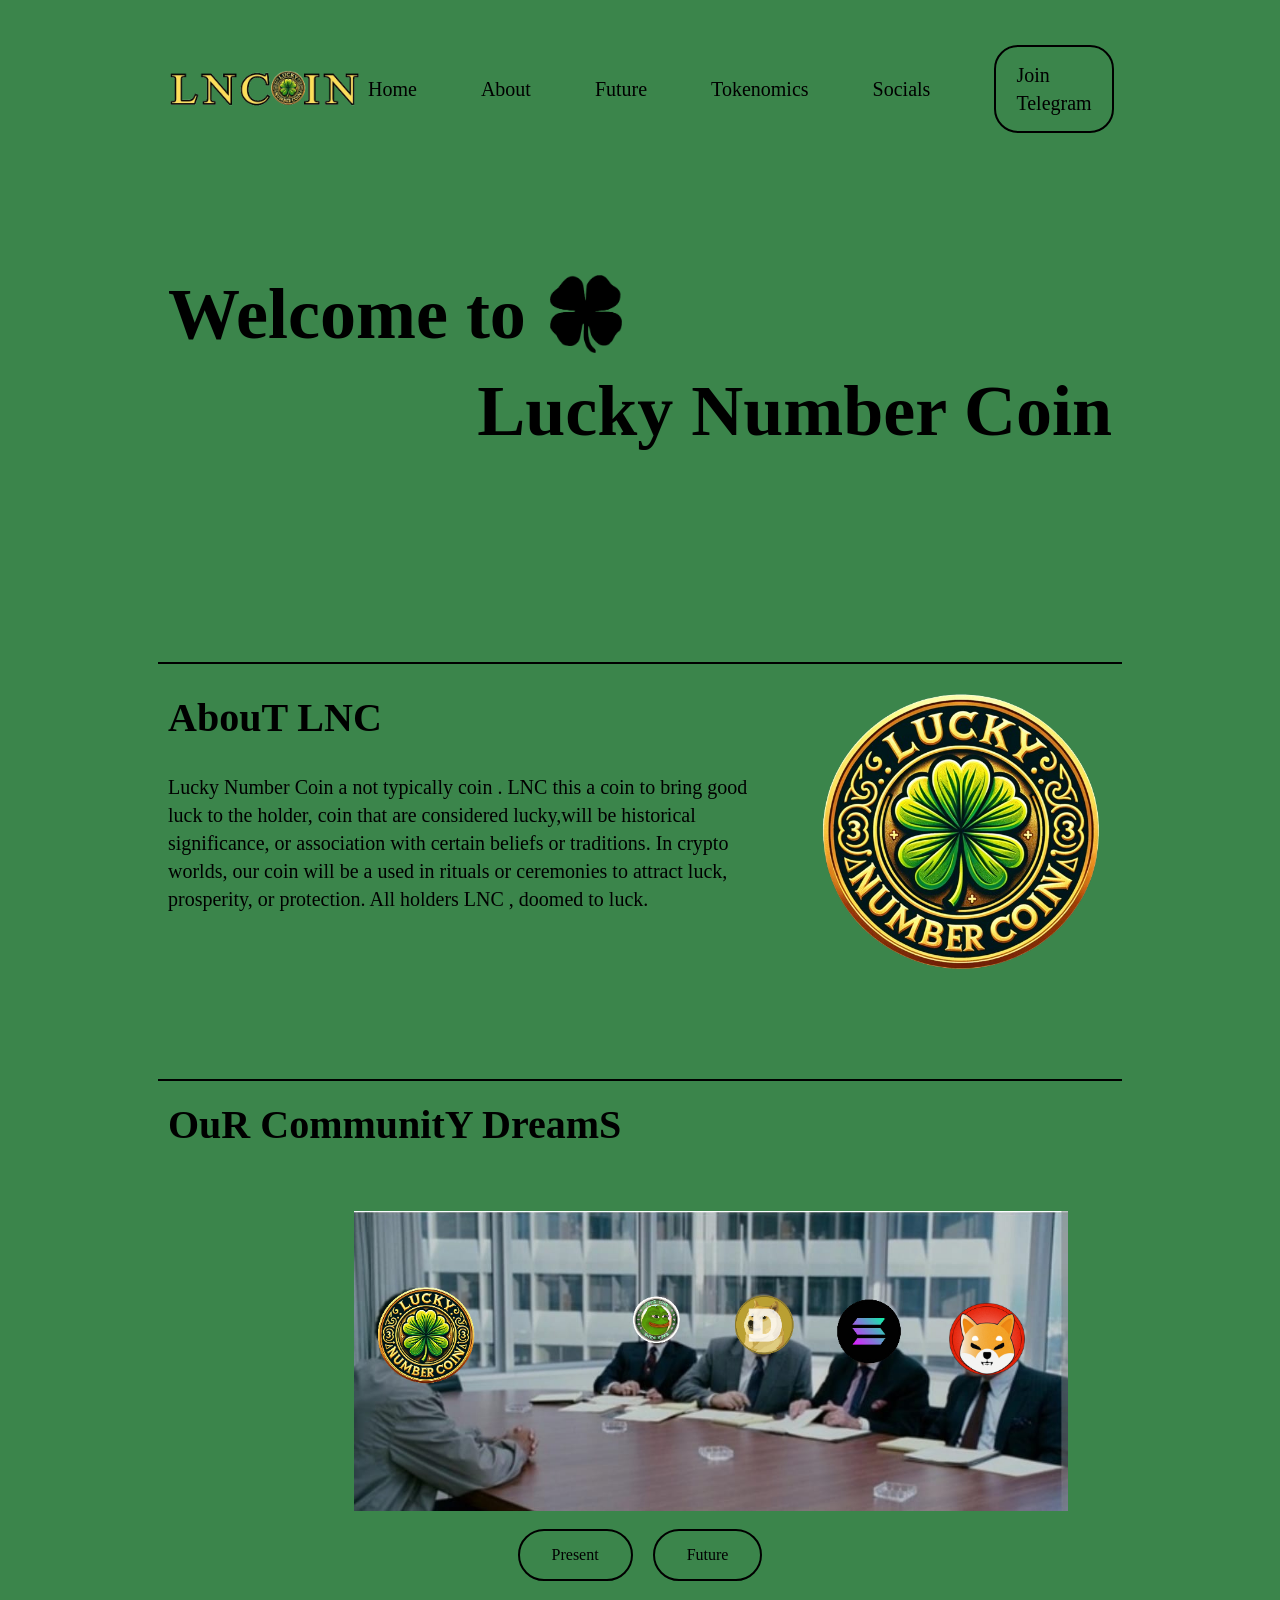
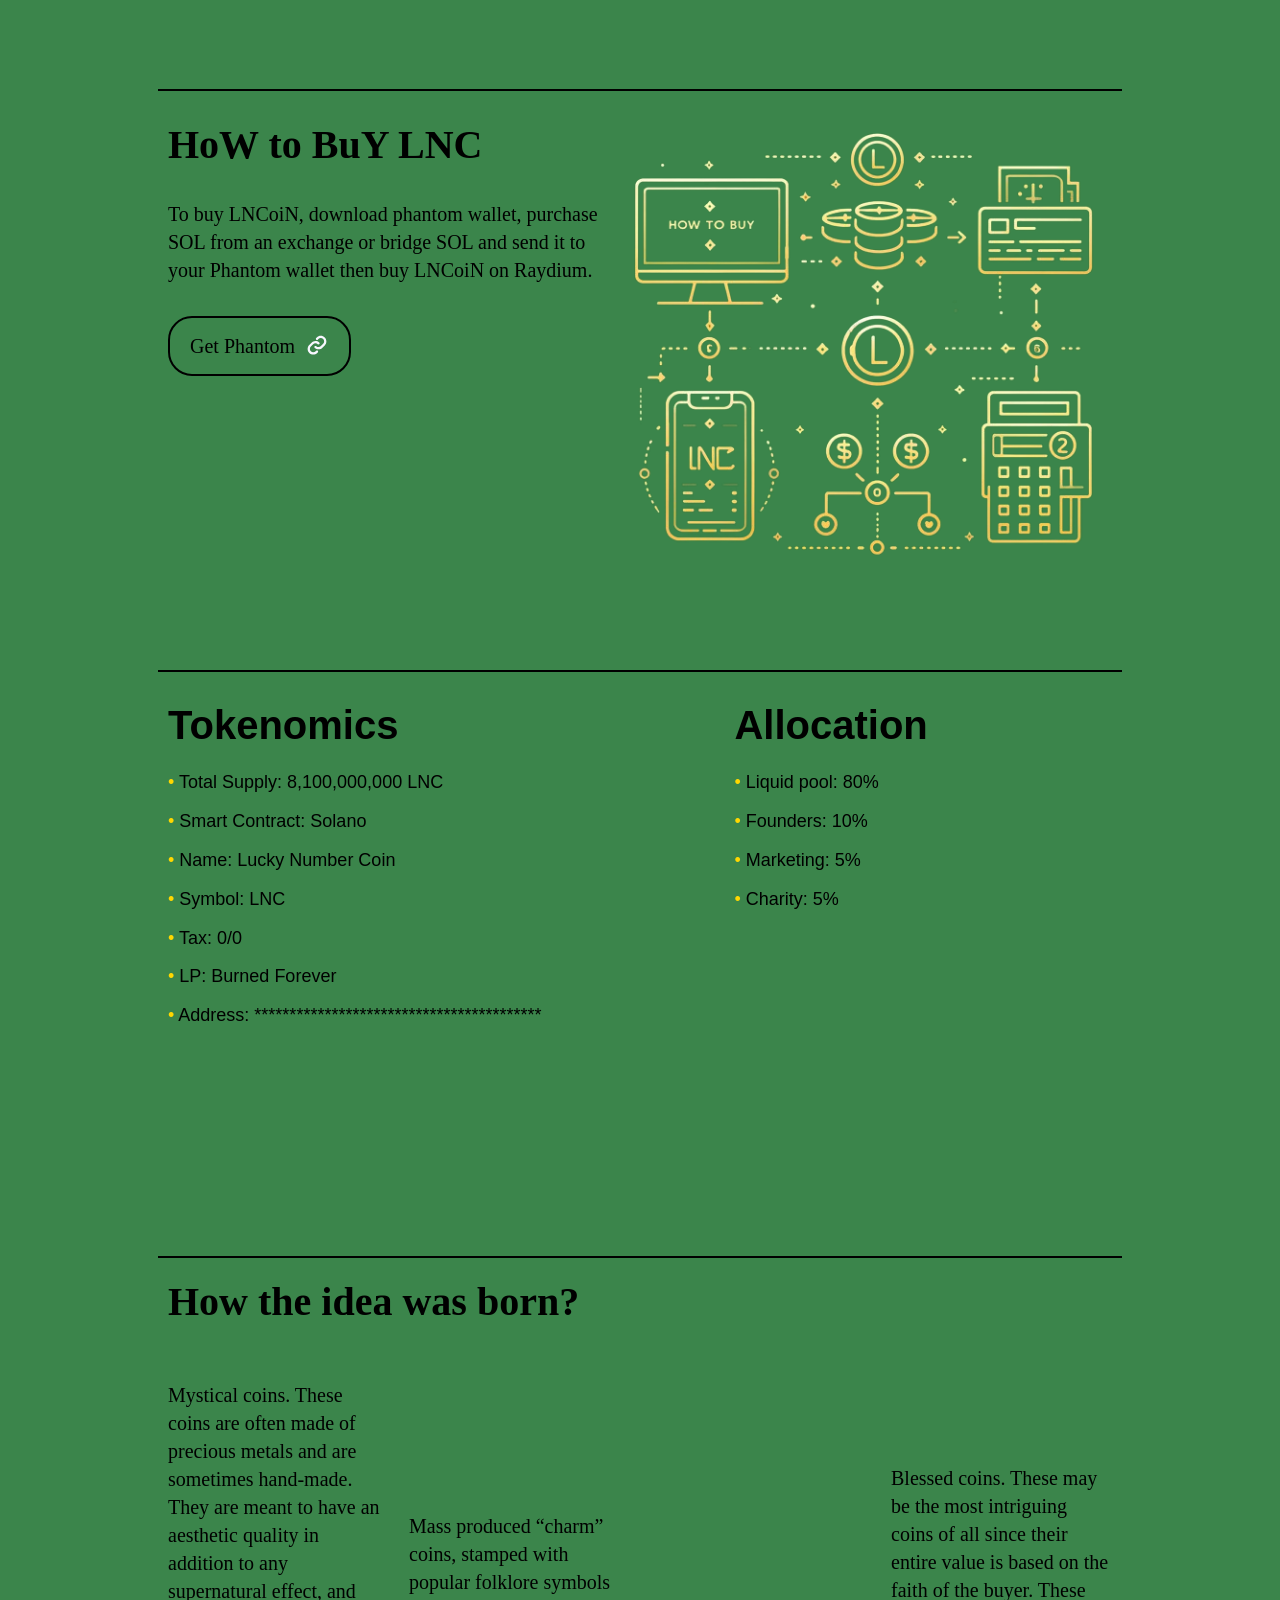
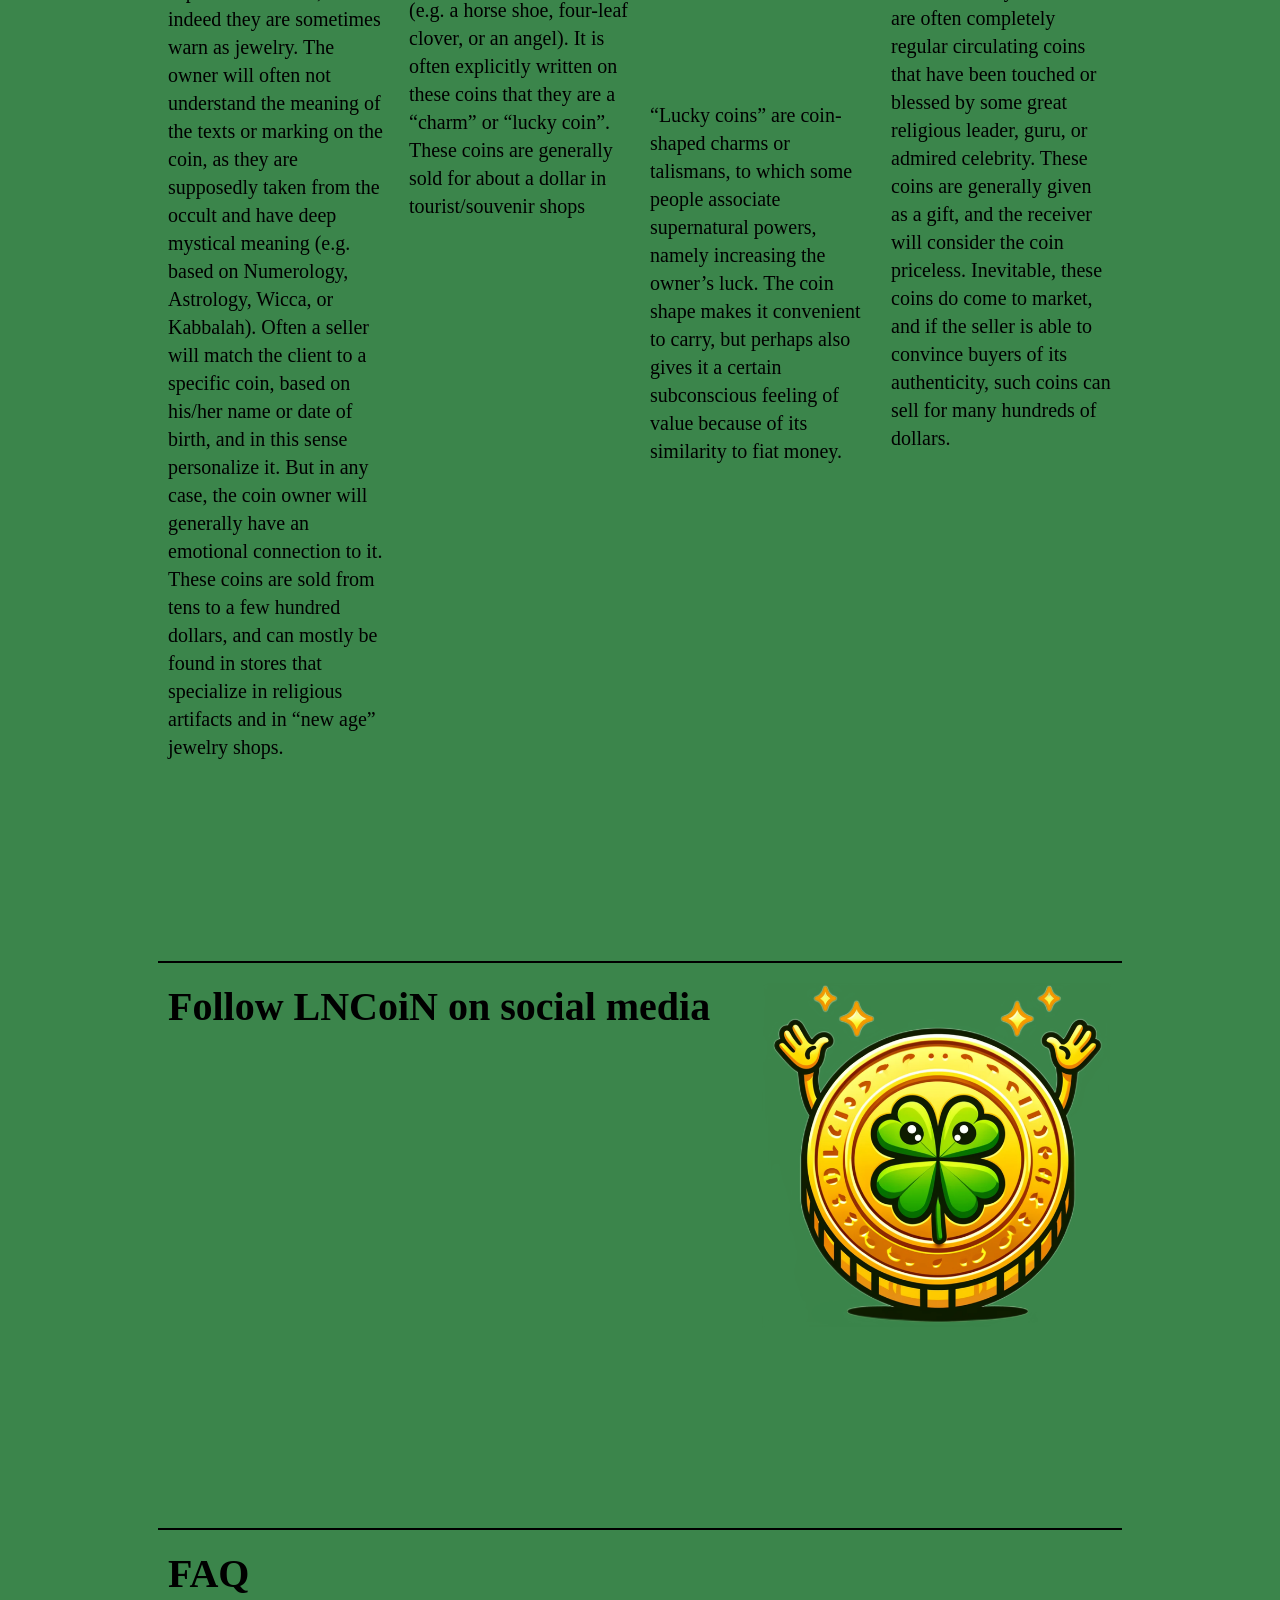
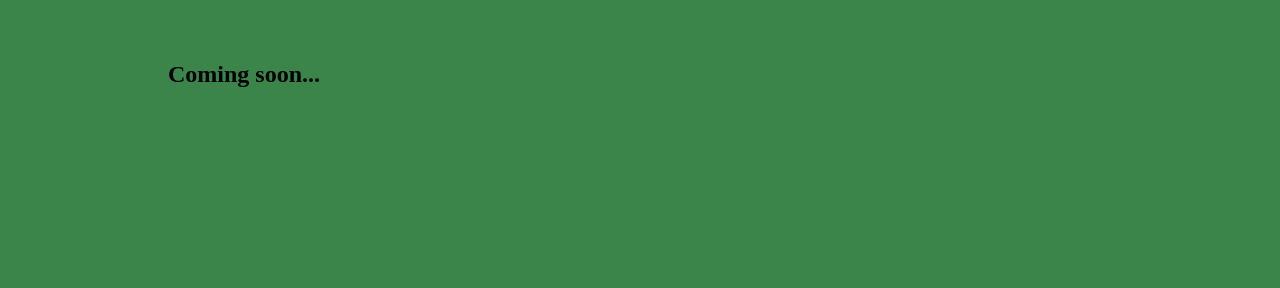
==== index.html @ 333beca8 "add all files for site LNC" ====
<!DOCTYPE html>
<html lang="en">
<head>
    <meta charset="UTF-8">
    <meta name="viewport" content="width=device-width, initial-scale=1.0">
    <title>Lucky Number Coin</title>
    <link rel="stylesheet" href="main.css">
    <link rel="stylesheet" href="https://cdn.jsdelivr.net/npm/aos@2.3.4/dist/aos.css" />
</head>
<body data-aos-easing="ease" data-aos-duration="400" >

    <header>
        <div class="container">
          <a href="/main.html" class="header__logo">
            <img src="/img/LNCoin__1_-removebg-preview_txt.png" alt="">
          </a>
          <div class="header__links">
            <a href="/main.html" class="links__link">Home</a>
            <a href="#about" class="links__link">About</a>
            <a href="#features" class="links__link">Future</a>
            <a href="#tokenomics" class="links__link">Tokenomics</a>
            <a href="#social" class="links__link">Socials</a>
  
            <a href="#" target="_blank" class="links__btn">Join Telegram</a>
          </div>
        </div>
    </header>

    <section class="intro"  data-aos="fade-up">
        <div class="container">
          <h2 class="wow animate__bounceIn" style="visibility: visible; animation-name: bounceIn;">
            Welcome to
            <img src="/img/clever-logo-removebg-preview.png" alt="" width="120px">
          </h2>
          <h1 class="wow animate__bounceIn" style="visibility: visible; animation-name: bounceIn;">
              Lucky Number Coin
          </h1>
        </div>
    </section>

    <section class="about" id="about" data-aos="fade-up">
      <hr class="title-separator">
      <div class="container">
        <div class="about__content">
          
          <div class="content__title wow animate__bounceIn" style="visibility: visible; animation-name: bounceIn;">AbouT LNC</div>
          
          

          <div class="content__text wow animate__bounceIn" style="visibility: visible; animation-name: bounceIn;">
            Lucky Number Coin a not typically coin . LNC this a coin to bring good luck to the holder, 
            coin that are considered lucky,will be historical significance, or association with certain 
            beliefs or traditions. In crypto worlds, our coin will be a used in rituals or ceremonies to 
            attract luck, prosperity, or protection. All holders LNC , doomed to luck.
          </div>
        </div>
        <img src="/img/image-removebg-preview.png" alt="" class="picture" >
      </div>
    </section>


    <section class="features" id="features" data-aos="fade-up">
      <hr class="title-separator">
      <div class="container">
        <div class="features__title wow animate__bounceIn" style="visibility: visible; animation-name: bounceIn;">
            OuR CommunitY DreamS
        </div>
        <div class="image-container" >
            <img id="image1" src="img/Now.jpg" class="show"> <!-- Added class "show" to image1 -->
            <img id="image2" src="img/Future.jpg" class="hidden"> <!-- Ensure class "hidden" is set to image2 -->
        </div>
        <div class="buttons_image">
            <button class="slide" id="nowButton">Present</button>
            <button class="slide" id="futureButton">Future</button>
        </div>
      </div>
    </section>

    <!-- <section class="comment">
      <div class="container">
        <div class="comment__content">
          <svg xmlns="http://www.w3.org/2000/svg" viewBox="0 0 64 65" fill="none">
            <path d="M20.0001 16.7295C21.6927 16.7292 23.322 17.3728 24.5575 18.5296C25.7931 19.6864 26.5424 21.2699 26.6534 22.9588L26.6667 23.5082C26.6401 32.9882 23.3601 41.1455 16.7867 48.1028C16.608 48.3001 16.3917 48.4597 16.1505 48.5724C15.9093 48.685 15.6481 48.7483 15.3821 48.7586C15.1161 48.769 14.8507 48.7261 14.6015 48.6325C14.3523 48.539 14.1243 48.3966 13.9308 48.2138C13.7373 48.031 13.5823 47.8114 13.4748 47.5678C13.3673 47.3243 13.3095 47.0618 13.3048 46.7956C13.3 46.5295 13.3485 46.2651 13.4473 46.0179C13.5461 45.7707 13.6932 45.5457 13.8801 45.3562C18.2534 40.7242 20.9734 35.5588 22.0854 29.7322C21.1694 30.0319 20.1994 30.1295 19.242 30.0182C18.2847 29.9069 17.3629 29.5894 16.5401 29.0875C15.7173 28.5856 15.0132 27.9112 14.4761 27.1109C13.9391 26.3107 13.582 25.4035 13.4293 24.4518C13.2767 23.5002 13.3323 22.5268 13.5921 21.5987C13.8519 20.6707 14.3099 19.8099 14.9345 19.0759C15.559 18.3419 16.3353 17.752 17.2098 17.3469C18.0844 16.9419 19.0363 16.7312 20.0001 16.7295ZM44.0001 16.7295C45.6926 16.7292 47.322 17.3728 48.5575 18.5296C49.7931 19.6864 50.5424 21.2699 50.6534 22.9588L50.6667 23.5082C50.6401 33.0015 47.3654 41.1455 40.7867 48.1028C40.608 48.3001 40.3917 48.4597 40.1505 48.5724C39.9093 48.685 39.6481 48.7483 39.3821 48.7586C39.1161 48.769 38.8507 48.7261 38.6015 48.6325C38.3523 48.539 38.1243 48.3966 37.9308 48.2138C37.7373 48.031 37.5823 47.8114 37.4748 47.5678C37.3673 47.3243 37.3095 47.0618 37.3048 46.7956C37.3 46.5295 37.3485 46.2651 37.4473 46.0179C37.5461 45.7707 37.6932 45.5457 37.8801 45.3562C42.2614 40.7215 44.9787 35.5642 46.0881 29.7322C45.1722 30.0319 44.2022 30.1295 43.245 30.0182C42.2878 29.907 41.3661 29.5896 40.5434 29.0878C39.7206 28.586 39.0165 27.9119 38.4794 27.1118C37.9423 26.3117 37.585 25.4046 37.4322 24.4532C37.2795 23.5017 37.3348 22.5284 37.5943 21.6004C37.8539 20.6723 38.3116 19.8116 38.9359 19.0775C39.5601 18.3433 40.3361 17.7533 41.2104 17.3479C42.0847 16.9426 43.0364 16.7316 44.0001 16.7295ZM20.0001 20.7295C19.4859 20.7294 18.9828 20.878 18.5511 21.1573C18.1195 21.4365 17.7777 21.8347 17.5671 22.3036C17.3565 22.7726 17.2859 23.2925 17.3639 23.8007C17.4419 24.3089 17.6651 24.7837 18.0067 25.1679C18.3483 25.5521 18.7937 25.8295 19.2892 25.9664C19.7848 26.1034 20.3093 26.0942 20.7998 25.94C21.2902 25.7857 21.7256 25.493 22.0535 25.097C22.3814 24.7011 22.5879 24.2187 22.6481 23.7082L22.6667 23.3775C22.6618 22.6735 22.3787 22 21.8791 21.5039C21.3796 21.0079 20.7041 20.7295 20.0001 20.7295ZM44.0001 20.7295C43.4859 20.7294 42.9828 20.878 42.5511 21.1573C42.1195 21.4365 41.7778 21.8347 41.5671 22.3036C41.3565 22.7726 41.2859 23.2925 41.3639 23.8007C41.4419 24.3089 41.6651 24.7837 42.0067 25.1679C42.3483 25.5521 42.7937 25.8295 43.2892 25.9664C43.7848 26.1034 44.3093 26.0942 44.7998 25.94C45.2902 25.7857 45.7256 25.493 46.0535 25.097C46.3814 24.7011 46.5879 24.2187 46.6481 23.7082L46.6667 23.3775C46.6618 22.6735 46.3787 22 45.8791 21.5039C45.3796 21.0079 44.7041 20.7295 44.0001 20.7295Z" fill="#F8F7FF"></path>
          </svg>
          <div class="content__text">
            With Myro, we have created a revolutionary digital currency that is
            designed for simplicity, security, and accessibility.
            <br><br><br>
            Our goal is to provide a seamless crypto experience for everyone.
            Whether you are an experienced trader or a curious beginner, Myro is
            here to meet your needs and assist you in exploring the world of
            digital currencies.
          </div>
          <img src="img/clever-logo-removebg-preview.png" alt="" class="picture wow animate__bounceIn" style="visibility: visible; animation-name: bounceIn;">
        </div>
      </div>
    </section> -->

    <section class="base" data-aos="fade-up">
      <hr class="title-separator">
      <div class="container">
        
        <div class="base__content wow animate__bounceIn" data-aos-delay="3000" style="visibility: visible; animation-name: bounceIn;">
          <div class="content__title">HoW to BuY LNC</div>
          <div class="content__text">
            To buy LNCoiN, download phantom wallet, purchase SOL from an exchange or bridge SOL and send it to your
            Phantom wallet then buy LNCoiN on Raydium. 
          </div>
          <div class="content__links">
            <a href="https://phantom.app/" class="links__link border">
              Get Phantom
              <svg xmlns="http://www.w3.org/2000/svg" width="24" height="25" viewBox="0 0 24 25" fill="none">
                <path d="M12.7847 17.7947C12.8896 17.8992 12.9728 18.0234 13.0296 18.1602C13.0864 18.2969 13.1156 18.4435 13.1156 18.5916C13.1156 18.7397 13.0864 18.8863 13.0296 19.023C12.9728 19.1598 12.8896 19.284 12.7847 19.3885L12.2279 19.9453C11.1726 21.0006 9.74144 21.5934 8.24912 21.5934C6.7568 21.5934 5.3256 21.0006 4.27037 19.9453C3.21514 18.8901 2.62231 17.4589 2.62231 15.9666C2.62231 14.4743 3.21514 13.0431 4.27037 11.9878L6.53162 9.72754C7.54551 8.71114 8.90966 8.12087 10.3446 8.07765C11.7796 8.03442 13.1768 8.54151 14.2501 9.49504C14.3609 9.59353 14.4512 9.71288 14.5159 9.84627C14.5805 9.97967 14.6183 10.1245 14.627 10.2725C14.6357 10.4205 14.6152 10.5687 14.5666 10.7088C14.518 10.8489 14.4423 10.978 14.3438 11.0888C14.2453 11.1996 14.126 11.2899 13.9926 11.3546C13.8592 11.4193 13.7143 11.457 13.5663 11.4657C13.4184 11.4744 13.2701 11.4539 13.13 11.4053C12.99 11.3567 12.8609 11.281 12.7501 11.1825C12.1065 10.611 11.2688 10.3069 10.4085 10.3325C9.54811 10.3581 8.73005 10.7115 8.12162 11.3203L5.86224 13.5778C5.2292 14.2109 4.87357 15.0695 4.87357 15.9647C4.87357 16.86 5.2292 17.7186 5.86224 18.3516C6.49528 18.9846 7.35386 19.3403 8.24912 19.3403C9.14437 19.3403 10.003 18.9846 10.636 18.3516L11.1929 17.7947C11.2973 17.6901 11.4214 17.6071 11.558 17.5505C11.6946 17.4939 11.841 17.4648 11.9888 17.4648C12.1366 17.4648 12.283 17.4939 12.4196 17.5505C12.5562 17.6071 12.6803 17.6901 12.7847 17.7947ZM19.7297 4.48222C18.6737 3.42862 17.2428 2.83691 15.751 2.83691C14.2592 2.83691 12.8283 3.42862 11.7722 4.48222L11.2154 5.0391C11.004 5.25044 10.8853 5.53709 10.8853 5.83597C10.8853 6.13486 11.004 6.4215 11.2154 6.63285C11.4267 6.84419 11.7134 6.96292 12.0122 6.96292C12.3111 6.96292 12.5978 6.84419 12.8091 6.63285L13.366 6.07597C13.999 5.44293 14.8576 5.0873 15.7529 5.0873C16.6481 5.0873 17.5067 5.44293 18.1397 6.07597C18.7728 6.70901 19.1284 7.5676 19.1284 8.46285C19.1284 9.3581 18.7728 10.2167 18.1397 10.8497L15.8794 13.111C15.2705 13.7196 14.4519 14.0724 13.5914 14.0973C12.7308 14.1223 11.8932 13.8174 11.2501 13.245C11.1393 13.1465 11.0101 13.0708 10.8701 13.0222C10.73 12.9737 10.5818 12.9531 10.4338 12.9618C10.2858 12.9705 10.1409 13.0083 10.0075 13.073C9.87415 13.1377 9.7548 13.228 9.6563 13.3388C9.55781 13.4496 9.48211 13.5787 9.43352 13.7188C9.38493 13.8588 9.3644 14.0071 9.3731 14.1551C9.38181 14.3031 9.41958 14.4479 9.48425 14.5813C9.54893 14.7147 9.63925 14.834 9.75005 14.9325C10.8225 15.8858 12.2188 16.3933 13.6531 16.3509C15.0874 16.3086 16.4513 15.7197 17.4657 14.7047L19.7269 12.4444C20.7818 11.3886 21.3745 9.95731 21.375 8.46484C21.3756 6.97236 20.7838 5.54068 19.7297 4.4841V4.48222Z" fill="#F8F7FF"></path>
              </svg>
            </a>
          </div>
        </div>

        <img src="/img/How.png" alt="" class="picture wow animate__bounceIn" style="visibility: visible; animation-name: bounceIn;" width="">
      </div>
    </section>

    

    <section class="calc" id="tokenomics" data-aos="fade-up">
      <hr class="title-separator">
      <div class="tokenomics-container">
        <div class="blockchain">
            <h2>Tokenomics</h2>
            <ul>
                <li>Total Supply: 8,100,000,000 LNC</li>
                <li>Smart Contract: Solano</li>
                <li>Name: Lucky Number Coin</li>
                <li>Symbol: LNC</li>
                <li>Tax: 0/0</li>
                <li>LP: Burned Forever</li>
                <li>Address: *****************************************</li>
            </ul>
        </div>
        <div class="token-allocation">
            <h2>Allocation</h2>
            <ul>
                <li>Liquid pool: 80%</li>
                <li>Founders: 10%</li>
                <li>Marketing: 5%</li>
                <li>Charity: 5%</li>
            </ul>
        </div>
    </div>
    
    </section>


    

    <section class="why-choose" data-aos="fade-up">
      <hr class="title-separator">
      <div class="container">
        <div class="why-choose__title wow animate__bounceIn" style="visibility: visible; animation-name: bounceIn;">
          How the idea was born?
        </div>
        <div class="why-choose__grid">
          <div class="grid__block wow animate__bounceIn" style="visibility: visible; animation-name: bounceIn;">
            Mystical coins. These coins are often made of precious metals and are sometimes hand-made. They are meant to have 
            an aesthetic quality in addition to any supernatural effect, and indeed they are sometimes warn as jewelry. 
            The owner will often not understand the meaning of the texts or marking on the coin, as they are supposedly taken 
            from the occult and have deep mystical meaning (e.g. based on Numerology, Astrology, Wicca, or Kabbalah). 
            Often a seller will match the client to a specific coin, based on his/her name or date of birth, and in this 
            sense personalize it. But in any case, the coin owner will generally have an emotional connection to it. 
            These coins are sold from tens to a few hundred dollars, and can mostly be found in stores that specialize in 
            religious artifacts and in “new age” jewelry shops.
          </div>
          <div class="grid__block wow animate__bounceIn" style="visibility: visible; animation-name: bounceIn;">
            Mass produced “charm” coins, stamped with popular folklore symbols (e.g. a horse shoe, four-leaf clover, or an angel).
             It is often explicitly written on these coins that they are a “charm” or “lucky coin”. These coins are generally sold 
             for about a dollar in tourist/souvenir shops
          </div>
          <div class="grid__block wow animate__bounceIn" style="visibility: visible; animation-name: bounceIn;">
            “Lucky coins” are coin-shaped charms or talismans, to which some people associate supernatural powers, 
            namely increasing the owner’s luck. The coin shape makes it convenient to carry, but perhaps also gives 
            it a certain subconscious feeling of value because of its similarity to fiat money.
          </div>
          <div class="grid__block wow animate__bounceIn" style="visibility: visible; animation-name: bounceIn;">
            Blessed coins. These may be the most intriguing coins of all since their entire value is based on the faith of the 
            buyer. These are often completely regular circulating coins that have been touched or blessed by some great 
            religious leader, guru, or admired celebrity. These coins are generally given as a gift, and the receiver will 
            consider the coin priceless. Inevitable, these coins do come to market, and if the seller is able to convince 
            buyers of its authenticity, such coins can sell for many hundreds of dollars.
          </div>
        </div>
      </div>
    </section>

    <section class="social" id="social" data-aos="fade-up">
      <hr class="title-separator">
      <div class="container">
        
        <div class="social__content wow animate__bounceIn" style="visibility: visible; animation-name: bounceIn;">
          <div class="content__title">Follow LNCoiN on social media</div>
          <div class="content__list">
            <a href="https://twitter.com/MyroSOL" class="list__link" target="_blank">
              <img src="https://myrothedog.com/assets/img/social_x.png" alt="">
            </a>
            <a href="https://t.me/myroSOL" class="list__link" target="_blank">
              <img src="https://myrothedog.com/assets/img/social_tg.png" alt="">
            </a>
          </div>
        </div>

        <img src="img/Follow_LNC.png" alt="" class="picture wow animate__bounceIn" style="visibility: visible; animation-name: bounceIn;">
      </div>
    </section>

    <section class="faq" data-aos="fade-up">
      <hr class="title-separator">
      <div class="container">
        <div class="faq__title wow animate__bounceIn" style="visibility: visible; animation-name: bounceIn;">
          FAQ
        </div>
        <h1> Coming soon...</h1>
        <!-- <div class="faq__list">
          <div class="list__block" data-id="1">
            <div class="block__header">
              How do I Buy and Sell $MYRO?
              <svg xmlns="http://www.w3.org/2000/svg" width="32" height="33" viewBox="0 0 32 33" fill="none">
                <path d="M10.6669 22.5773L10.6669 11.3506C10.6663 10.9074 10.7911 10.4731 11.0271 10.0979C11.2631 9.7227 11.6005 9.42201 12.0002 9.23063C12.4746 9.00658 13.0023 8.92029 13.5233 8.98158C14.0442 9.04287 14.5375 9.24928 14.9469 9.57729L21.7469 15.1906C22.0011 15.4109 22.2049 15.6833 22.3446 15.9892C22.4843 16.2952 22.5566 16.6276 22.5566 16.964C22.5566 17.3003 22.4843 17.6327 22.3446 17.9387C22.2049 18.2447 22.0011 18.517 21.7469 18.7373L14.9469 24.3506C14.5375 24.6786 14.0442 24.885 13.5233 24.9463C13.0023 25.0076 12.4746 24.9213 12.0002 24.6973C11.6005 24.5059 11.2631 24.2052 11.0271 23.83C10.7911 23.4548 10.6663 23.0205 10.6669 22.5773Z" fill="#F8F7FF"></path>
              </svg>
            </div>
            <div class="block__content" style="display: none;">
              You can trade $MYRO on any of our listed Centralised Exchanges, or
              on Decentralised Exchanges like Raydium and Jupiter.
            </div>
          </div>
          <div class="list__block" data-id="2">
            <div class="block__header">
              Will $MYRO list on more CEX's?
              <svg xmlns="http://www.w3.org/2000/svg" width="32" height="33" viewBox="0 0 32 33" fill="none">
                <path d="M10.6669 22.5773L10.6669 11.3506C10.6663 10.9074 10.7911 10.4731 11.0271 10.0979C11.2631 9.7227 11.6005 9.42201 12.0002 9.23063C12.4746 9.00658 13.0023 8.92029 13.5233 8.98158C14.0442 9.04287 14.5375 9.24928 14.9469 9.57729L21.7469 15.1906C22.0011 15.4109 22.2049 15.6833 22.3446 15.9892C22.4843 16.2952 22.5566 16.6276 22.5566 16.964C22.5566 17.3003 22.4843 17.6327 22.3446 17.9387C22.2049 18.2447 22.0011 18.517 21.7469 18.7373L14.9469 24.3506C14.5375 24.6786 14.0442 24.885 13.5233 24.9463C13.0023 25.0076 12.4746 24.9213 12.0002 24.6973C11.6005 24.5059 11.2631 24.2052 11.0271 23.83C10.7911 23.4548 10.6663 23.0205 10.6669 22.5773Z" fill="#F8F7FF"></path>
              </svg>
            </div>
            <div class="block__content" style="display: none;">
              Yes. $MYRO will be listed on most major worldwide exchanges.
            </div>
          </div>
          <div class="list__block" data-id="3">
            <div class="block__header">
              Is there a $MYRO whitepaper / roadmap?
              <svg xmlns="http://www.w3.org/2000/svg" width="32" height="33" viewBox="0 0 32 33" fill="none">
                <path d="M10.6669 22.5773L10.6669 11.3506C10.6663 10.9074 10.7911 10.4731 11.0271 10.0979C11.2631 9.7227 11.6005 9.42201 12.0002 9.23063C12.4746 9.00658 13.0023 8.92029 13.5233 8.98158C14.0442 9.04287 14.5375 9.24928 14.9469 9.57729L21.7469 15.1906C22.0011 15.4109 22.2049 15.6833 22.3446 15.9892C22.4843 16.2952 22.5566 16.6276 22.5566 16.964C22.5566 17.3003 22.4843 17.6327 22.3446 17.9387C22.2049 18.2447 22.0011 18.517 21.7469 18.7373L14.9469 24.3506C14.5375 24.6786 14.0442 24.885 13.5233 24.9463C13.0023 25.0076 12.4746 24.9213 12.0002 24.6973C11.6005 24.5059 11.2631 24.2052 11.0271 23.83C10.7911 23.4548 10.6663 23.0205 10.6669 22.5773Z" fill="#F8F7FF"></path>
              </svg>
            </div>
            <div class="block__content" style="display: none;">
              Yes, you can view our whitepaper
              <a href="https://myrothedog.com/MyroWP.pdf" class="links__link">here</a>
            </div>
          </div>
        </div> -->
      </div>
    </section>
    <script src="main.js"></script>
    <script src="https://cdn.jsdelivr.net/npm/aos@2.3.4/dist/aos.js"></script>
    <script>
        AOS.init();
    </script>
</body>
</html>
---- main.css ----
body{
    overflow-x: hidden;
    background-color: rgb(59, 133, 75);
    padding-left: 150px;
    padding-right: 150px;
}

* {
    box-sizing: border-box;
}

header{
    margin-top: 45px;
}

header .container{
    display: flex;
    align-items: center;
    justify-content: space-between;
    grid-row: 20px;
}

header .header__logo{
    margin-top: 10px;
    position: relative;
    z-index: 10;
    display: flex;
    align-items: center;
    justify-content: flex-start;
    transition: 0.3s all;
}

header .header__logo:hover{
    opacity: 0.7;
    transition: 0.3s all;
}

a{
    text-decoration: none;
}

header .header__logo img{
    width: 200px;
    margin-bottom: 10px;
}

header .header__links{
    display: flex;
    align-items: center;
    justify-content: flex-end;
    grid-gap: 64px;
}

header .header__links .links__link{
    color: rgb(0, 0, 0);
    font-size: 20px;
    font-style: normal;
    font-weight: 400;
    line-height: 140%;
    transition: 0.3s all;
}

header .header__links .links__link:hover{
    opacity: 0.7;
    transition: 0.3s all;
    color: gold;
}

header .header__links .links__btn{
    padding: 14px 20px;
    color: var(--f-8-f-7-ff,black);
    font-size: 20px;
    font-style: normal;
    font-weight: 400;
    line-height: 140%;
    border-radius: 24px;
    border: 2px solid var(--f-8-f-7-ff,black)
}

header .header__links .links__btn:hover{
    background: black;
    color: gold;
}

section.intro{
    margin-top: 80px;
    margin-bottom: 200px;
}

section.intro .container{
    position: relative;
    display: flex;
    flex-direction: column;
    align-items: flex-start;
}

section.intro img.picture{
    max-width: 400px;
    width: 100%;
    position: absolute;
    right: 50px;
    pointer-events: none;
    top: 60px;
    z-index: -1;
}

section.intro h2{
    color: black;
    display: flex;
    align-items: center;
    justify-content: center;
    font-size: 72px;
    font-style: normal;
    font-weight: 700;
    line-height: normal;
    margin-bottom: 9px;
}

section.intro h1 {
    align-self: flex-end; /* Aligns this item to the right */
    margin-top: 5px;
    color: black;
    display: flex;
    align-items: center;
    justify-content: center;
    font-size: 72px;
    font-style: normal;
    font-weight: 700;
    line-height: normal;
    margin-bottom: 9px;
}


section.intro h3{
    display: flex;
    align-items: center;
    justify-content: flex-start;
    grid-gap: 16px;
}

section.intro .intro__links{
    display: flex;
    align-items: center;
    justify-content: flex-start;
    grid-gap: 16px; 
}



section.intro .intro__links .links__link.white, section.link_swip .links__link.white{
    color: var(--292933,black);
    border-radius: 24px;
    background: var(--f-8-f-7-ff,#ffffff);
    transition: 0.3s all;
}


section.intro .intro__links .links__link, section.link_swip .links__link.white, section.link_swip .links__link.border{
    padding: 14px 20px;
    display: flex;
    align-items: center;
    justify-content: center;
    grid-gap: 10px;
    font-size: 20px;
    font-style: normal;
    font-weight: 500;
    line-height: 140%;
}

section.intro .intro__links .links__link.border, section.link_swip .links__link.border{
    padding: 14px 20px;
    color: var(--f-8-f-7-ff, black);
    font-size: 20px;
    font-style: normal;
    font-weight: 400;
    line-height: 140%;
    border-radius: 24px;
    border: 2px solid var(--f-8-f-7-ff, black);
}

section.intro .intro__links .links__link.white:hover, section.link_swip .links__link.white:hover{
    opacity: 0.5;
    transition: 0.3s all;
}

section.intro .intro__links .links__link.border:hover, section.link_swip .links__link.border:hover{
    color: gold;
    background: black;
}

section.link_swip{
    margin: 100px 0 100px;
}

.container {
    margin: 0 auto;
    max-width: 1540px;
    padding-left: 10px;
    padding-right: 10px;
}


.partners, .partners__list{
    position: relative;
    z-index: 3;
}

.partners>h2 {
    text-align: center;
    color: black;
    font-size: 72px;
    font-style: normal;
    font-weight: 700
}

.partners__list{
    display: -webkit-box;
    display: -ms-flexbox;
    display: flex;
    width: 100%;
    margin-top: 40px;
    -ms-flex-wrap: wrap;
    flex-wrap: wrap;
    -webkit-box-pack: justify;
    -ms-flex-pack: justify;
    justify-content: space-between;
    -webkit-box-align: center;
    -ms-flex-align: center;
    align-items: center;
    -webkit-box-pack: center;
    -ms-flex-pack: center;
    justify-content: center;
    list-style: none;
    gap: clamp(20px, -35vw, 72px);
}

.partners__list a {
    display: block;
    text-decoration: none;
    cursor: pointer;
}

li {
    display: list-item;
    text-align: -webkit-match-parent;
    unicode-bidi: isolate;
}


section.about{
    margin-top: 100px;
    margin-bottom: 100px;
}

section.about .container{
    display: flex;
    align-items: flex-start;
    justify-content: space-between;
    grid-gap: 20px;
}

section.about .picture{
    margin-top: 5px;
    width: 300px;
}

section.about .about__content{
    margin-top: 10px;
    max-width: 613px;
    display: flex;
    flex-direction: column;
    align-items: flex-start;
    grid-gap: 32px;
}

section.about .about__content .content__title{
    color: var(--f-8-f-7-ff, black);
    font-size: 40px;
    font-style: normal;
    font-weight: 700;
    line-height: normal;
}

section.about .about__content .content__text{
    color: var(--f-8-f-7-ff, black);
    font-size: 20px;
    font-style: normal;
    font-weight: 400;
    line-height: 140%;
}

.title-separator {
    border: none;
    border-top: 2px solid black; /* Solid black line */
    margin-bottom: 20px; /* Spacing below the line */
    width: 100%; /* Full container width */
}

section.comment{
    margin-bottom: 368px;
}

section.comment .container{
    display: flex;
    align-items: center;
    justify-content: center;
}

section.comment .container .comment__content{
    padding: 32px;
    max-width: 780px;
    display: flex;
    align-items: flex-start;
    justify-content: space-between;
    grid-gap: 24px;
    position: relative;
    border-radius: 24px;
    border: 4px solid var(--f-8-f-7-ff, black);
}

section.comment .container .comment__content svg{
    width: 80px;
}

section.comment .container .comment__content .content__text{
    width: calc(100% - 64px - 24px);
    color: black;
    font-size: 20px;
    font-style: normal;
    font-weight: 400;
    line-height: 140%;
}

section.comment .container .comment__content img.picture{
    max-width: 296px;
    width: 100%;
    position: absolute;
    right: -310px;
    bottom: -250px;
}

section.base{
    margin-bottom: 100px;
}

section.base .container{
    position: relative;
    display: flex;
    align-items: flex-start;
}

section.base img.picture{
    max-width: 500px;
    width: 100%;
}

section.base .base__content{
    margin-top: 10px;
    max-width: 613px;
    width: 100%;
    display: flex;
    flex-direction: column;
    align-items: flex-start;
    grid-gap: 32px;
}

section.base .base__content .content__title{
    color: var(--f-8-f-7-ff, black);
    font-family: Grandstander;
    font-size: 40px;
    font-style: normal;
    font-weight: 700;
    line-height: normal;
}

section.base .base__content .content__text{
    color: var(--f-8-f-7-ff, black);
    font-family: Grandstander;
    font-size: 20px;
    font-style: normal;
    font-weight: 400;
    line-height: 140%;
}

section.base .base__content .content__links{
    display: flex;
    align-items: center;
    justify-content: flex-start;
    grid-gap: 16px;
}

section.base .base__content .content__links .links__link.border{
    border-radius: 24px;
    border: 2px solid var(--f-8-f-7-ff, black);
}

section.base .base__content .content__links .links__link.border:hover{
    background: black;
    color: gold;
}

section.base .base__content .content__links .links__link{
    padding: 14px 20px;
    display: flex;
    align-items: center;
    justify-content: center;
    grid-gap: 10px;
    color: var(--f-8-f-7-ff, black);
    font-family: Grandstander;
    font-size: 20px;
    font-style: normal;
    font-weight: 500;
    line-height: 140%;
}

section.features{
    margin-bottom: 100px;
}

section.features .container{
    position: relative;
    text-align: center; /* Center text and inline content */
    justify-content: center; /* Horizontally center child content */
    align-items: center; /* Vertically center (if needed) */
    flex-direction: column; /* Stack children vertically */
}


section.features .features__title{
    display: flex;
    align-items: flex-end;
    justify-content: flex-start;
    grid-gap: 32px;
    color: var(--f-8-f-7-ff, black);
    font-size: 40px;
    font-style: normal;
    font-weight: 700;
    line-height: normal;
    margin-bottom: 63px;
}

.image-container {
    display: flex;
    position: relative;
    width: 100%;  /* Fixed width for container */
    height: 300px; /* Fixed height for container */
    align-items: center;
    text-align: center;
    margin-left: 25%;
}

#image1, #image2 {
    height: 100%;
    max-height: 500px;
    text-align: center;
    position: absolute;
    top: 0;
    transition: opacity 0.5s ease, transform 0.5s ease;
    transform: translateX(-100%); /* start offscreen by default */
    opacity: 0;
}

#image1{
    margin-left: -50px;
}

#image1.show, #image2.show {
    transform: translateX(0);
    opacity: 1;
}

#image1.hidden, #image2.hidden {
    transform: translateX(100%); /* slide out to the right */
    opacity: 0;
}


.buttons_image {
    margin-top: 10px;
    text-align: center;
}

button {
    background: none;
    border: 2px solid;
    font: inherit;
    line-height: 1;
    margin: 0.5em;
    padding: 1em 2em;
    transition: color 0.25s;
    border-radius: 50px;
}

button:hover, button:focus {
    color: gold;
}

section.calc{
    margin-bottom: 200px;
}

.tokenomics-container {
    display: flex;
    justify-content: space-between;
    padding: 10px;
    font-family: 'Arial', sans-serif;
}

.blockchain, .token-allocation {
    width: 48%;
}


.token-allocation{
    margin-left: 20%;
}


.blockchain h2, .token-allocation h2 {
    margin-top: 1px;
    font-size: 40px;
    color: black;
    margin-bottom: 20px;
}

ul {
    list-style-type: none;
    padding: 0;
}

li {
    margin-bottom: 10px;
    font-size: 18px;
    line-height: 1.6;
}

li::before {
    content: "• ";
    color: #FFD700;
}


/* Optional: Add responsiveness */
@media (max-width: 768px) {
    .tokenomics-container {
        flex-direction: column;
    }

    .blockchain, .token-allocation {
        width: 100%;
    }
}


section.social{
    margin-bottom: 200px;
}

section.social .container{
    display:  flex;
    align-items: flex-start;
    justify-content: space-between;
    position: relative;
    grid-gap: 20px;
}

section.social img.picture{
    max-width: 350px;
    width: 100%;
}

section.social .social__content{
    max-width: 900px;
    width: 100%;
}

section.social .social__content .content__title{
    color:  var(--f-8-f-7-ff, black);
    font-family: Grandstander;
    font-size: 40px;
    font-style: normal;
    font-weight: 700;
    line-height: normal;
    margin-bottom: 32px;
}

section.social .social__content .content__list{
    display: flex;
    align-items: center;
    justify-content: flex-start;
    grid-gap: 16px;
}

section.social .social__content .content__list .list__link{
    transition: 0.3s all;
}

section.social .social__content .content__list .list__link:hover{
    opacity: 0.7;
    transition: 0.3s all;
}

section.why-choose{
    margin-bottom: 200px;
}

section.why-choose .container{
    display:  flex;
    flex-direction: column;
    align-items: flex-start;
}

section.why-choose .why-choose__title{
    display: flex;
    margin-bottom: 56px;
    align-items: center;
    justify-content: center;
    position: relative;
    color: var(--f-8-f-7-ff, black);
    font-size: 40px;
    font-style: normal;
    font-weight: 700;
    line-height: normal;
}

section.why-choose .why-choose__grid{
    display:  grid;
    align-items: flex-start;
    grid-template-columns: repeat(4, 1fr);
    grid-gap: 20px;
}

section.why-choose .why-choose__grid .grid__block{
    width:  100%;
    display: flex;
    flex-direction: column;
    align-items: flex-start;
    grid-gap: 19px;
    color: var(--f-8-f-7-ff, black);
    font-family: Grandstander;
    font-size: 20px;
    font-style: normal;
    font-weight: 400;
    line-height: 140%;
}

section.why-choose .why-choose__grid .grid__block:nth-child(2){
    margin-top: 131px;
}

section.why-choose .why-choose__grid .grid__block:nth-child(3){
    margin-top: 320px;
}

section.why-choose .why-choose__grid .grid__block:nth-child(4){
    margin-top: 83px;
}

section.faq{
    margin-bottom: 200px;
}

section.faq .faq__title{
    margin-bottom: 64px;
    display: flex;
    align-items: flex-end;
    justify-content: flex-start;
    grid-gap: 32px;
    color: var(--f-8-f-7-ff, black);
    font-family: Grandstander;
    font-size: 40px;
    font-style: normal;
    font-weight: 700;
    line-height: normal;
}

section.faq .faq__list{
    width: 100%;
    display: flex;
    flex-direction: column;
    grid-gap: 32px;
}

section.faq .faq__list .list__block{
    padding: 32px;
    border-radius: 24px;
    border: 4px solid var(--f-8-f-7-ff, black);
    background: var(--Linear, linear-gradient(180deg, rgba(255, 255, 255, 0.1) 0%, rgba(255, 255, 255, 0) 100%));
}

section.faq .faq__list .list__block .block__header{
    width: 100%;
    display: flex;
    align-items: center;
    justify-content: space-between;
    color: var(--f-8-f-7-ff, black);
    font-family: Grandstander;
    font-size: 36px;
    font-style: normal;
    font-weight: 700;
    line-height: normal;
}

section.faq .faq__list .list__block .block__content {
    color: var(--f-8-f-7-ff, black);
    margin-top: 24px;
    font-size: 20px;
    font-style: normal;
    font-weight: 400;
    line-height: 140%;
    max-height: 0;
    overflow: hidden;
    transition: max-height 0.5s ease-in-out, opacity 0.5s ease-in-out;
    opacity: 0;  /* Start with hidden content */
}

section.faq .faq__list .list__block .block__header svg {
    transition: transform 0.5s ease-in-out;
}

section.faq .faq__list .list__block .block__header svg.rotated {
    transform: rotate(90deg);
}
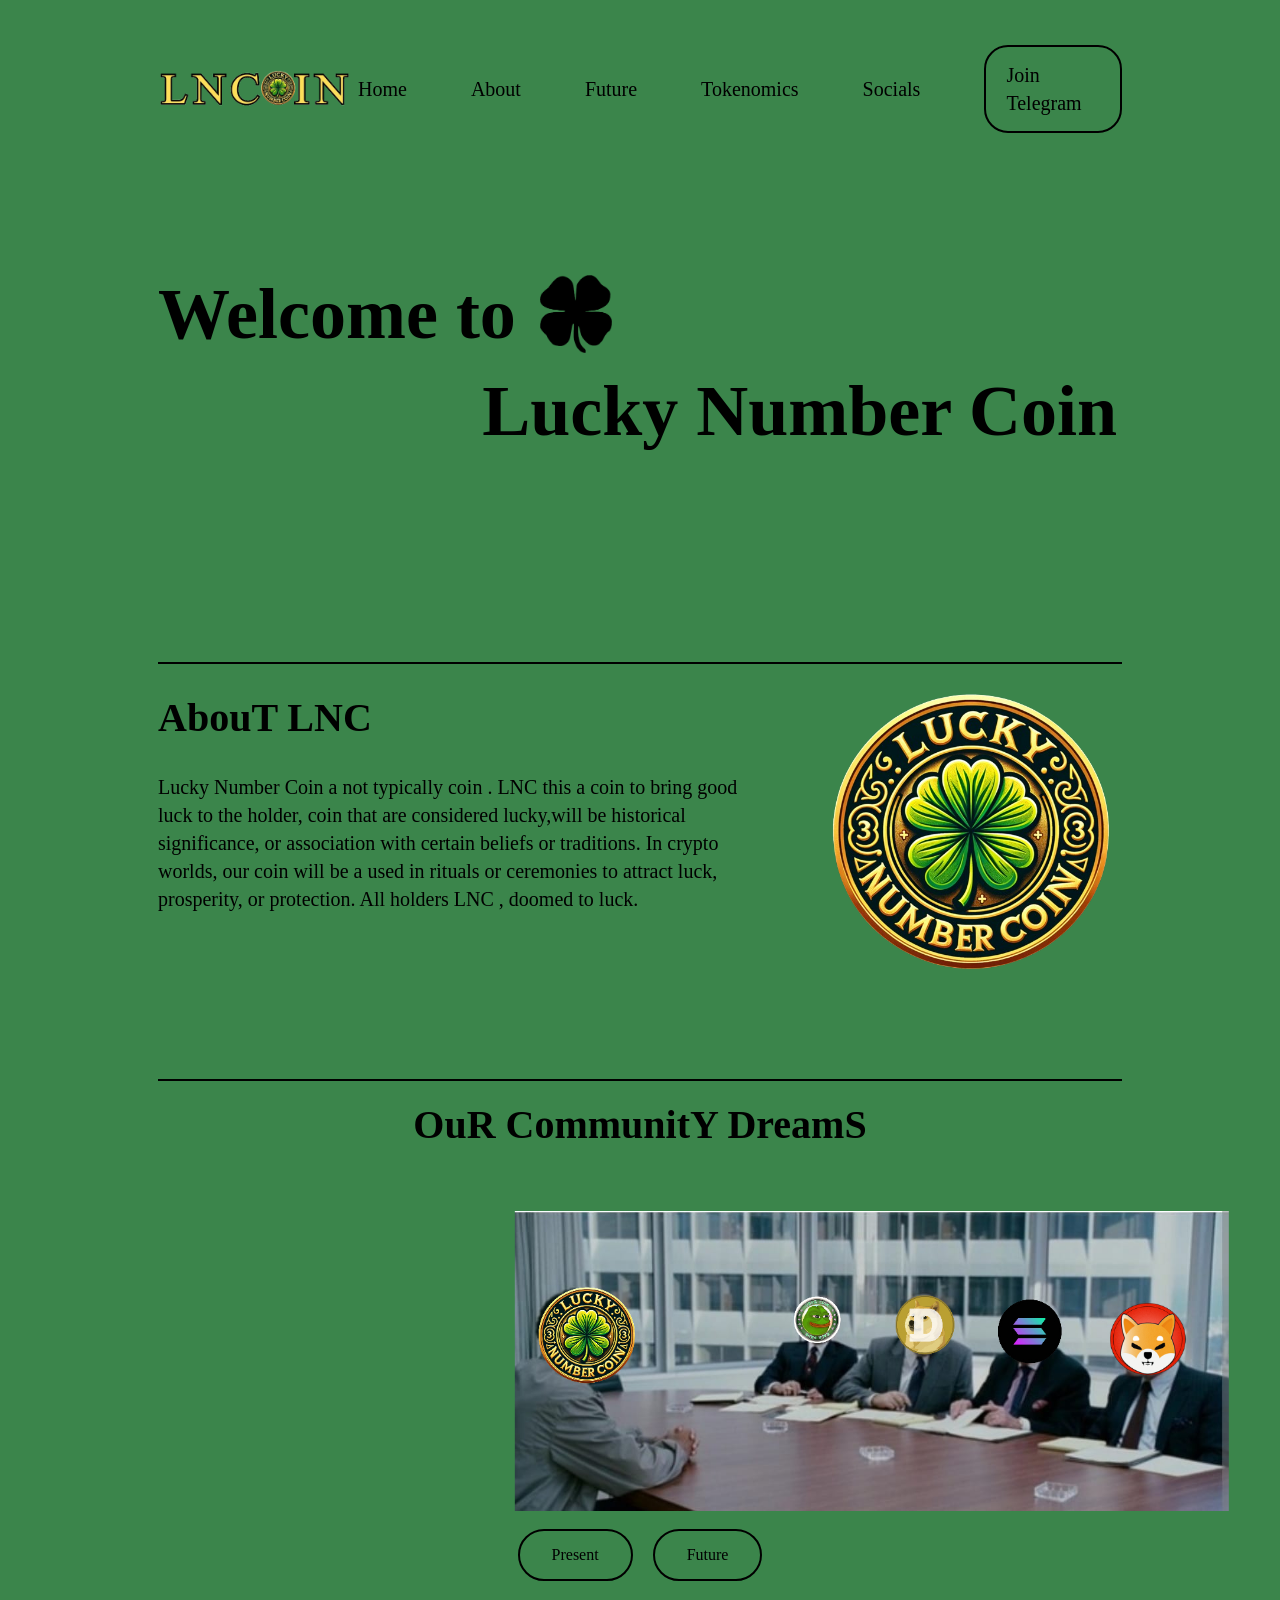
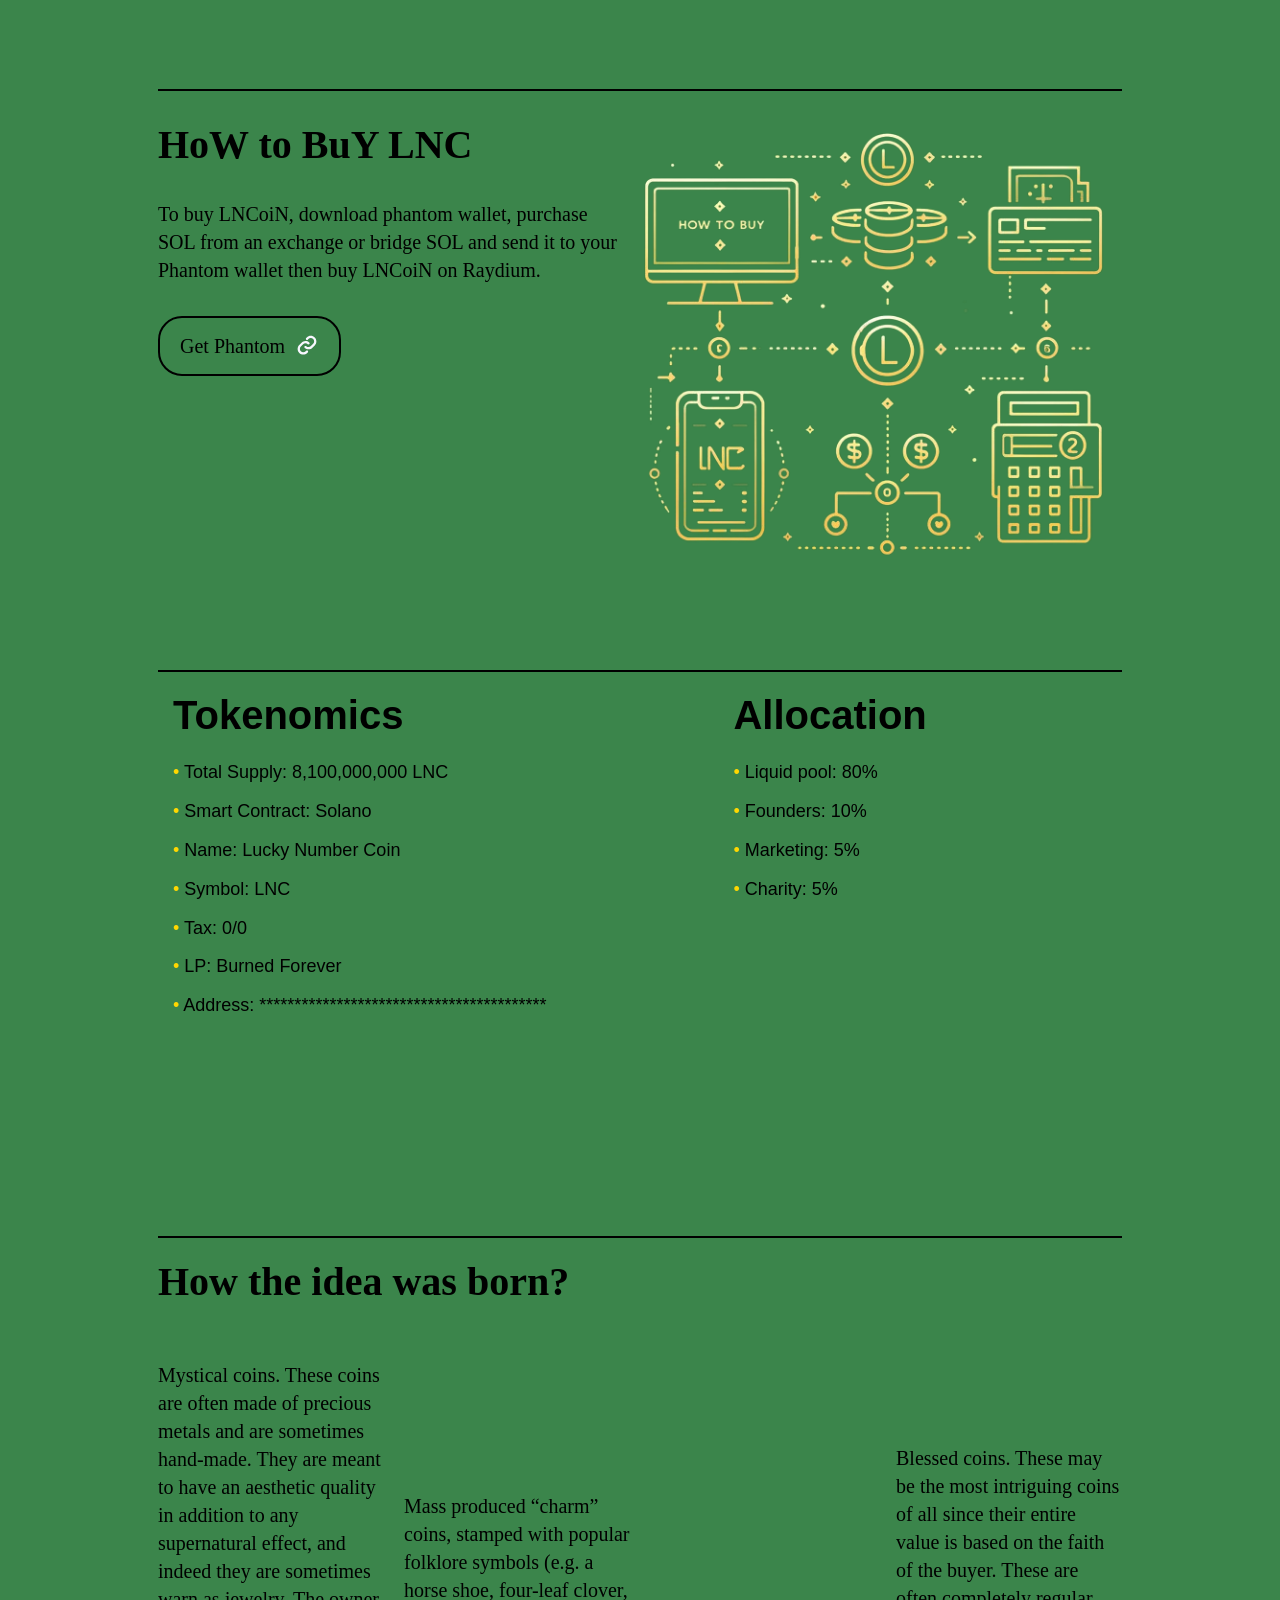
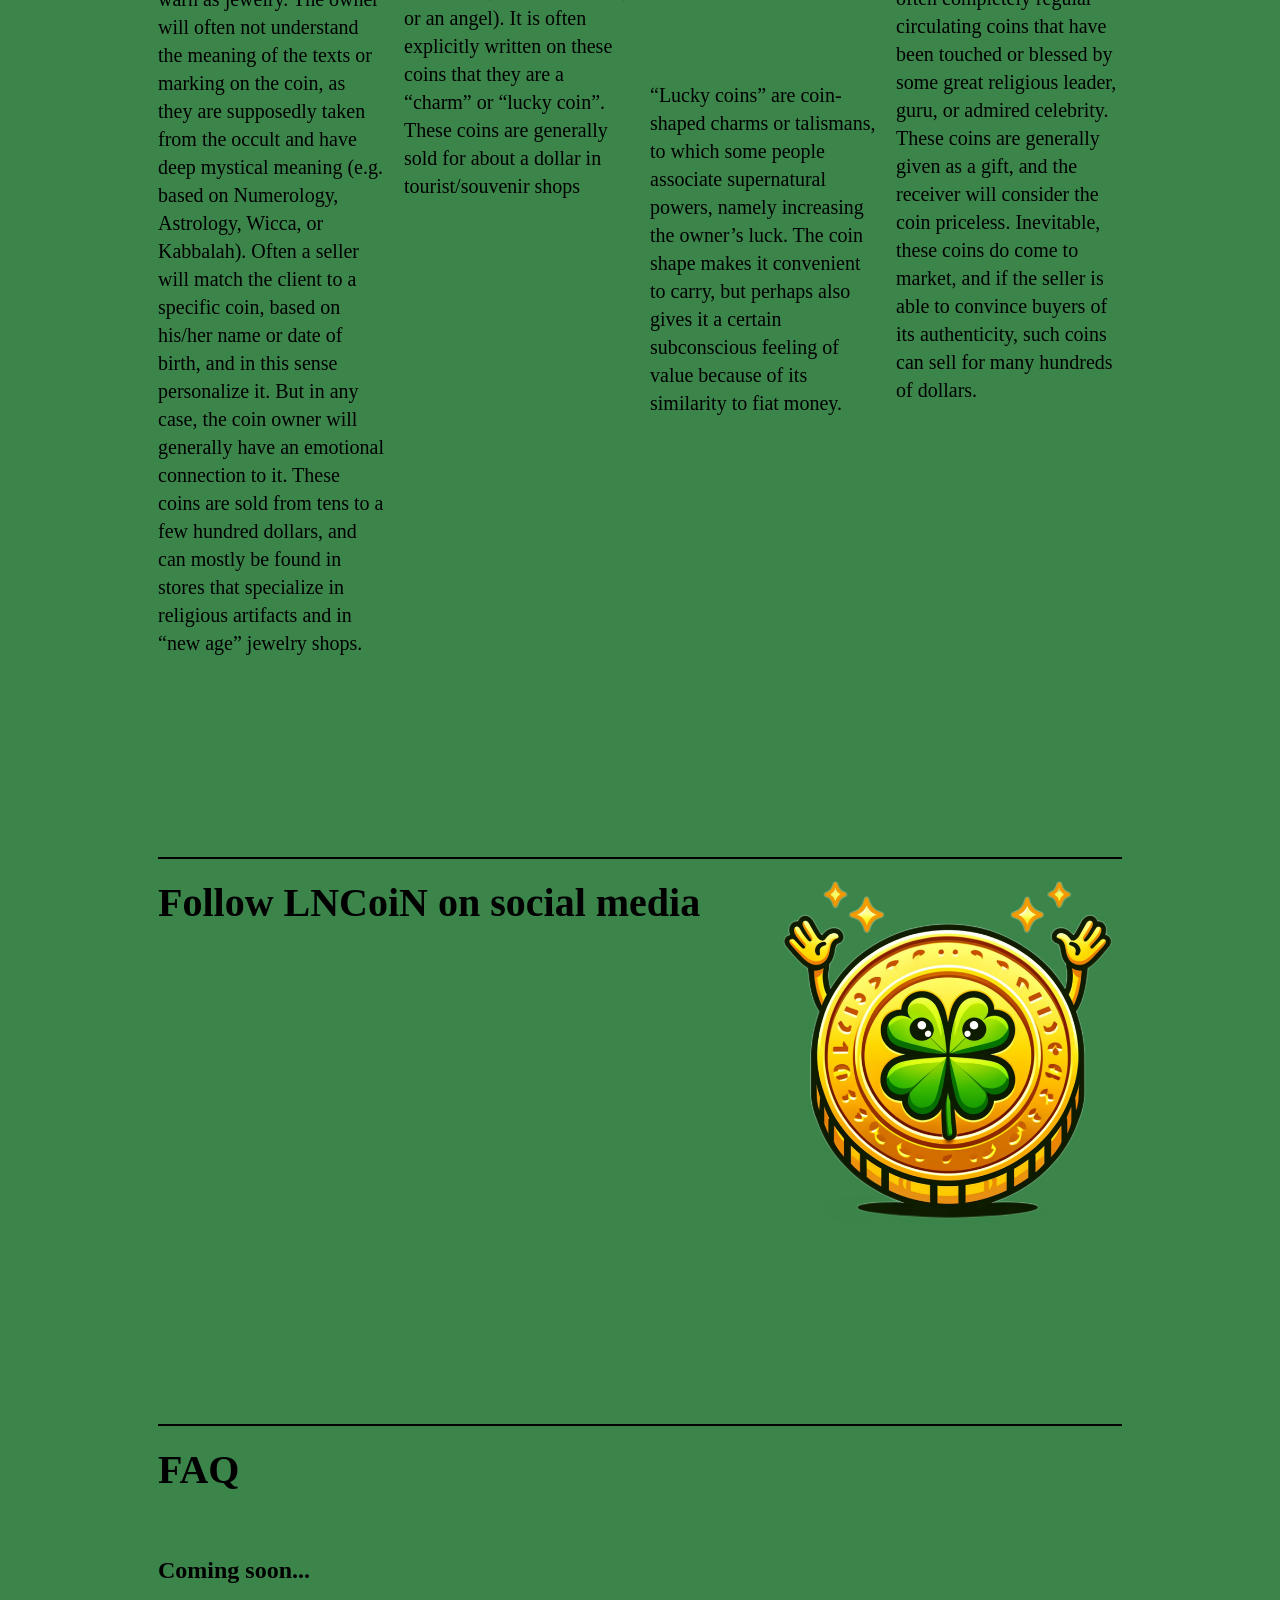
==== commit 789a39f2: "made website adaptation" ====
--- a/index.html
+++ b/index.html
@@ -11,11 +11,11 @@
 
     <header>
         <div class="container">
-          <a href="/main.html" class="header__logo">
+          <a href="/index.html" class="header__logo">
             <img src="/img/LNCoin__1_-removebg-preview_txt.png" alt="">
           </a>
           <div class="header__links">
-            <a href="/main.html" class="links__link">Home</a>
+            <a href="/index.html" class="links__link">Home</a>
             <a href="#about" class="links__link">About</a>
             <a href="#features" class="links__link">Future</a>
             <a href="#tokenomics" class="links__link">Tokenomics</a>
@@ -198,10 +198,10 @@
         <div class="social__content wow animate__bounceIn" style="visibility: visible; animation-name: bounceIn;">
           <div class="content__title">Follow LNCoiN on social media</div>
           <div class="content__list">
-            <a href="https://twitter.com/MyroSOL" class="list__link" target="_blank">
+            <a href="https://twitter.com/LuckyNCoin" class="list__link" target="_blank">
               <img src="https://myrothedog.com/assets/img/social_x.png" alt="">
             </a>
-            <a href="https://t.me/myroSOL" class="list__link" target="_blank">
+            <a href="#" class="list__link" target="_blank">
               <img src="https://myrothedog.com/assets/img/social_tg.png" alt="">
             </a>
           </div>
--- a/main.css
+++ b/main.css
@@ -4,6 +4,76 @@
     padding-left: 150px;
     padding-right: 150px;
 }
+@media (min-width: 1536px) {
+
+    .container{
+        max-width: 1536px;
+    }
+
+    .tokenomics-container {
+        max-width: 1536px;
+    }
+}
+  
+  /* Для планшетов в альбомной ориентации и маленьких настольных экранов */
+@media (min-width: 1280px) {
+    .container{
+        max-width: 1280px;
+    }
+
+    .tokenomics-container {
+        max-width: 1280px;
+    }
+    /* стили */
+}
+  
+  /* Для планшетов в портретной ориентации */
+@media (min-width: 1024px){
+    .container{
+        max-width: 1024px;
+    }
+
+    .tokenomics-container {
+        max-width: 1024px;
+    }
+    /* стили */
+}
+  
+  /* Для больших мобильных устройств */
+@media (min-width: 768px) {
+    \.container{
+        max-width: 768px;
+    }
+
+    .tokenomics-container {
+        max-width: 768px;
+    }
+    /* стили */
+}
+  
+  /* Для мобильных устройств */
+@media (min-width: 640px) {
+    .container{
+        max-width: 640px;
+    }
+
+    .tokenomics-container {
+        max-width: 640px;
+    }
+    /* стили */
+}
+  
+  /* Для маленьких мобильных устройств */
+@media (max-width: 479px) {
+    .container{
+        max-width: 479px;
+    }
+
+    .tokenomics-container {
+        max-width: 479px;
+    }
+    /* стили */
+}
 
 * {
     box-sizing: border-box;
@@ -128,6 +198,7 @@
     font-weight: 700;
     line-height: normal;
     margin-bottom: 9px;
+    margin-right: 5px;
 }
 
 
@@ -194,10 +265,11 @@
 
 .container {
     margin: 0 auto;
-    max-width: 1540px;
-    padding-left: 10px;
-    padding-right: 10px;
-}
+    max-width: 1276px;
+    padding-left: 0 15px;
+    width: 100%;
+}
+
 
 
 .partners, .partners__list{
@@ -417,12 +489,11 @@
     margin-bottom: 100px;
 }
 
-section.features .container{
-    position: relative;
-    text-align: center; /* Center text and inline content */
-    justify-content: center; /* Horizontally center child content */
-    align-items: center; /* Vertically center (if needed) */
-    flex-direction: column; /* Stack children vertically */
+section.features .container {
+    display: flex;
+    flex-direction: column; /* Элементы выстраиваются вертикально */
+    align-items: center; /* Горизонтальное выравнивание */
+    justify-content: center; /* Вертикальное выравнивание, если у элементов есть дополнительное пространство */
 }
 
 
@@ -446,7 +517,6 @@
     height: 300px; /* Fixed height for container */
     align-items: center;
     text-align: center;
-    margin-left: 25%;
 }
 
 #image1, #image2 {
@@ -460,12 +530,9 @@
     opacity: 0;
 }
 
-#image1{
-    margin-left: -50px;
-}
 
 #image1.show, #image2.show {
-    transform: translateX(0);
+    transform: translateX(50%);
     opacity: 1;
 }
 
@@ -500,9 +567,12 @@
 }
 
 .tokenomics-container {
+    margin: 0 auto;
+    max-width: 1276px;
+    padding: 0 15px;
+    width: 100%;
     display: flex;
     justify-content: space-between;
-    padding: 10px;
     font-family: 'Arial', sans-serif;
 }
 
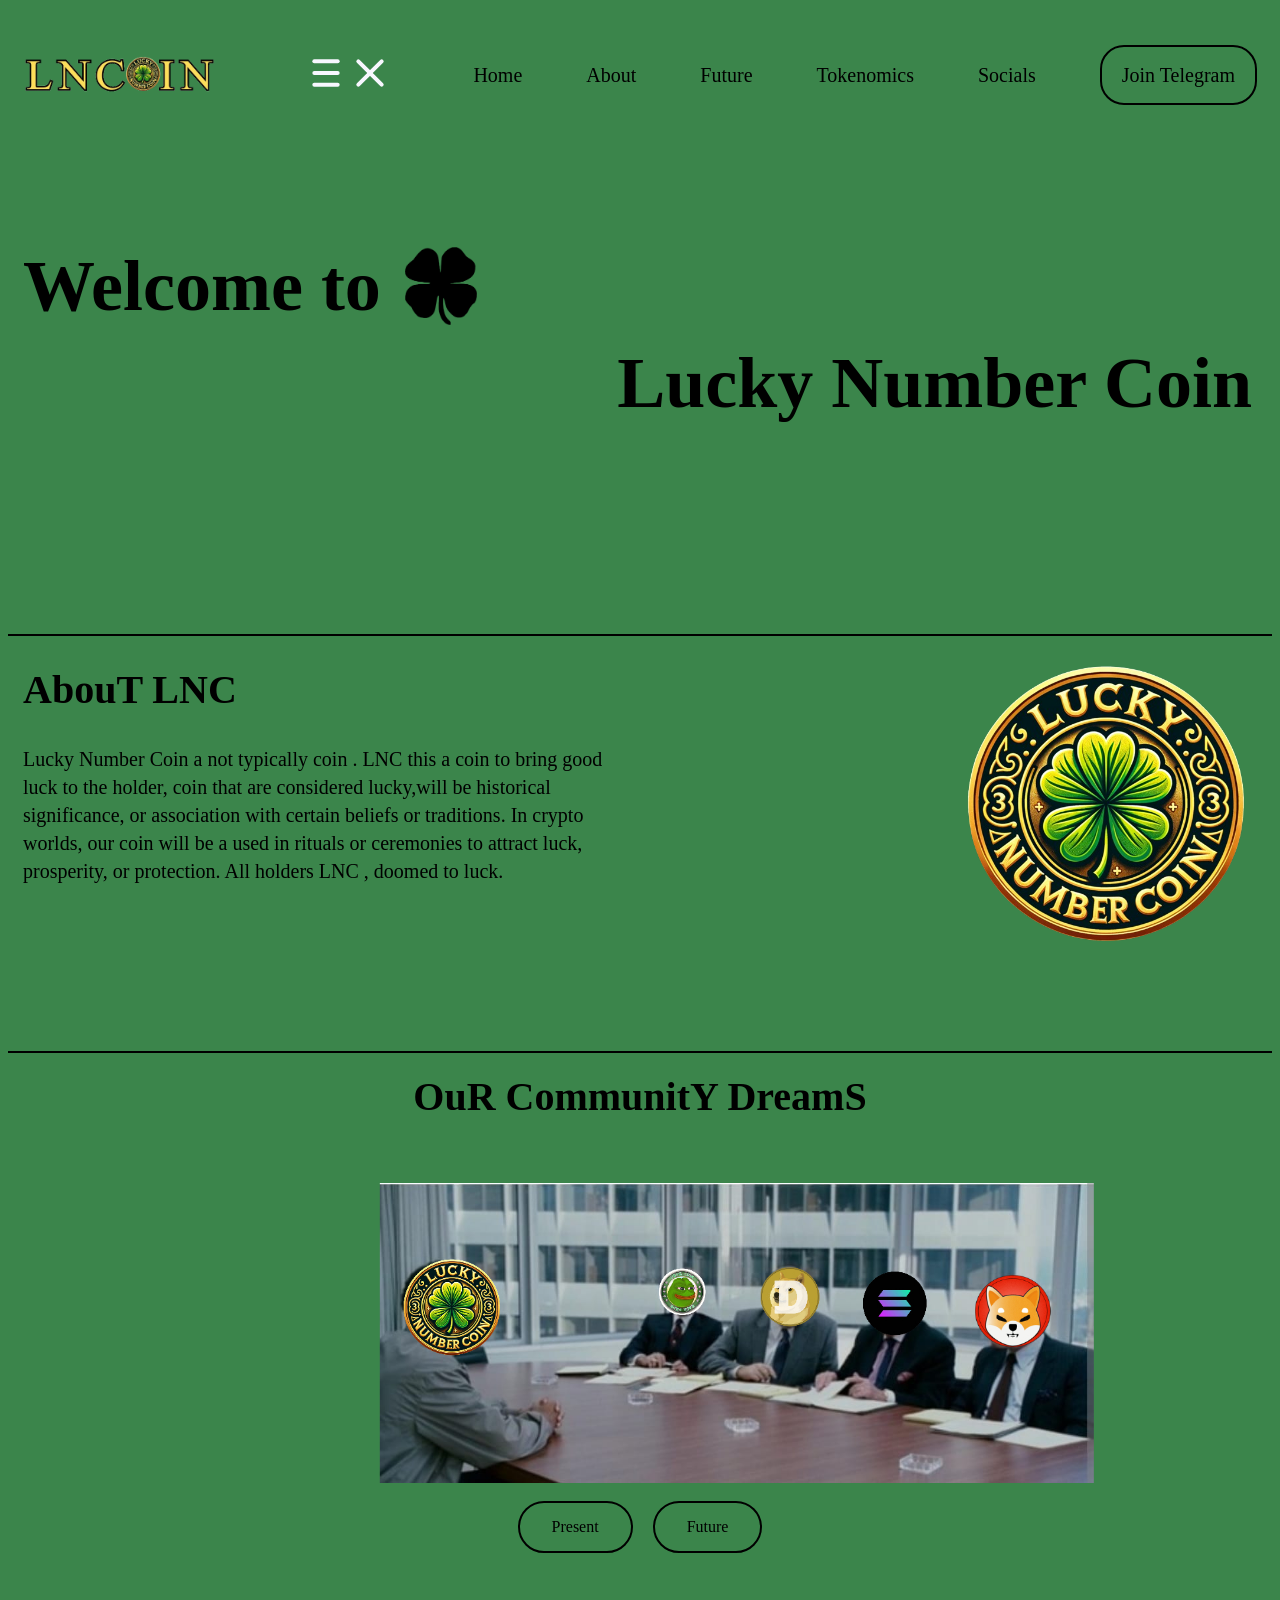
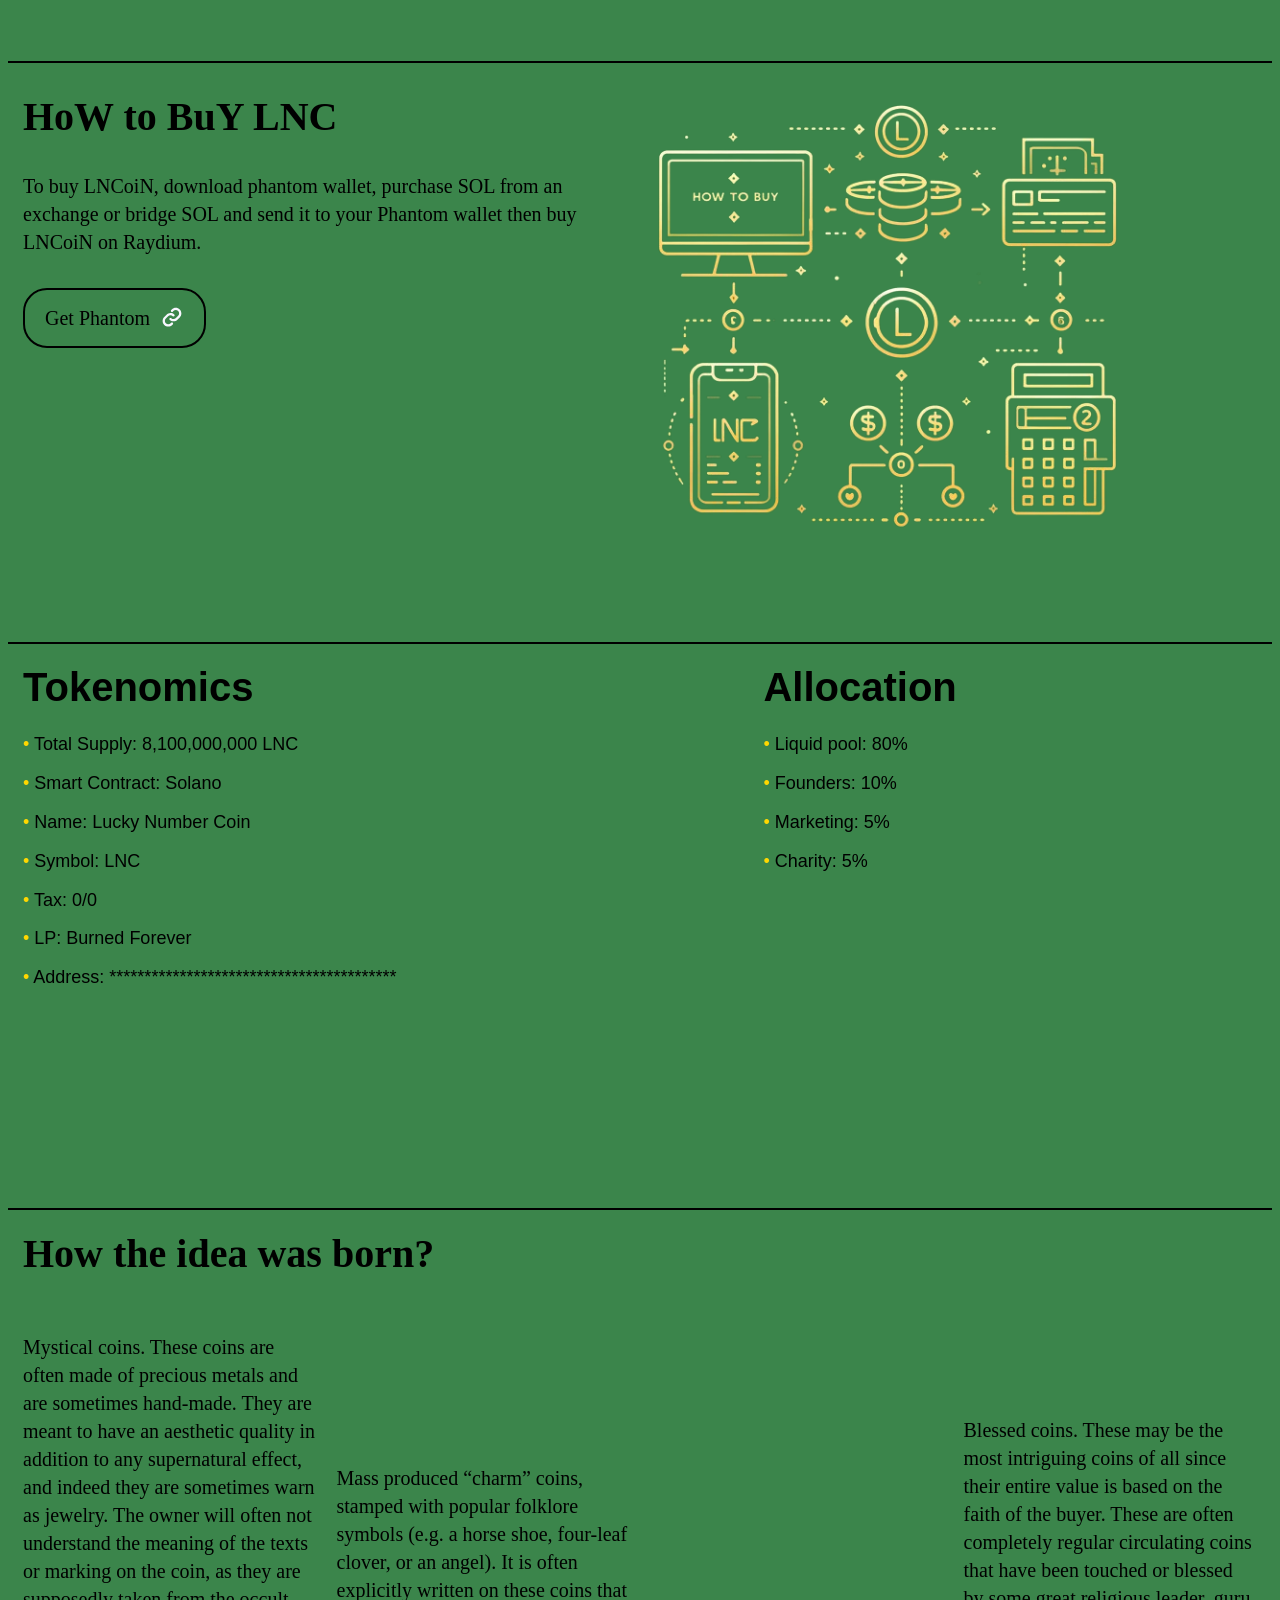
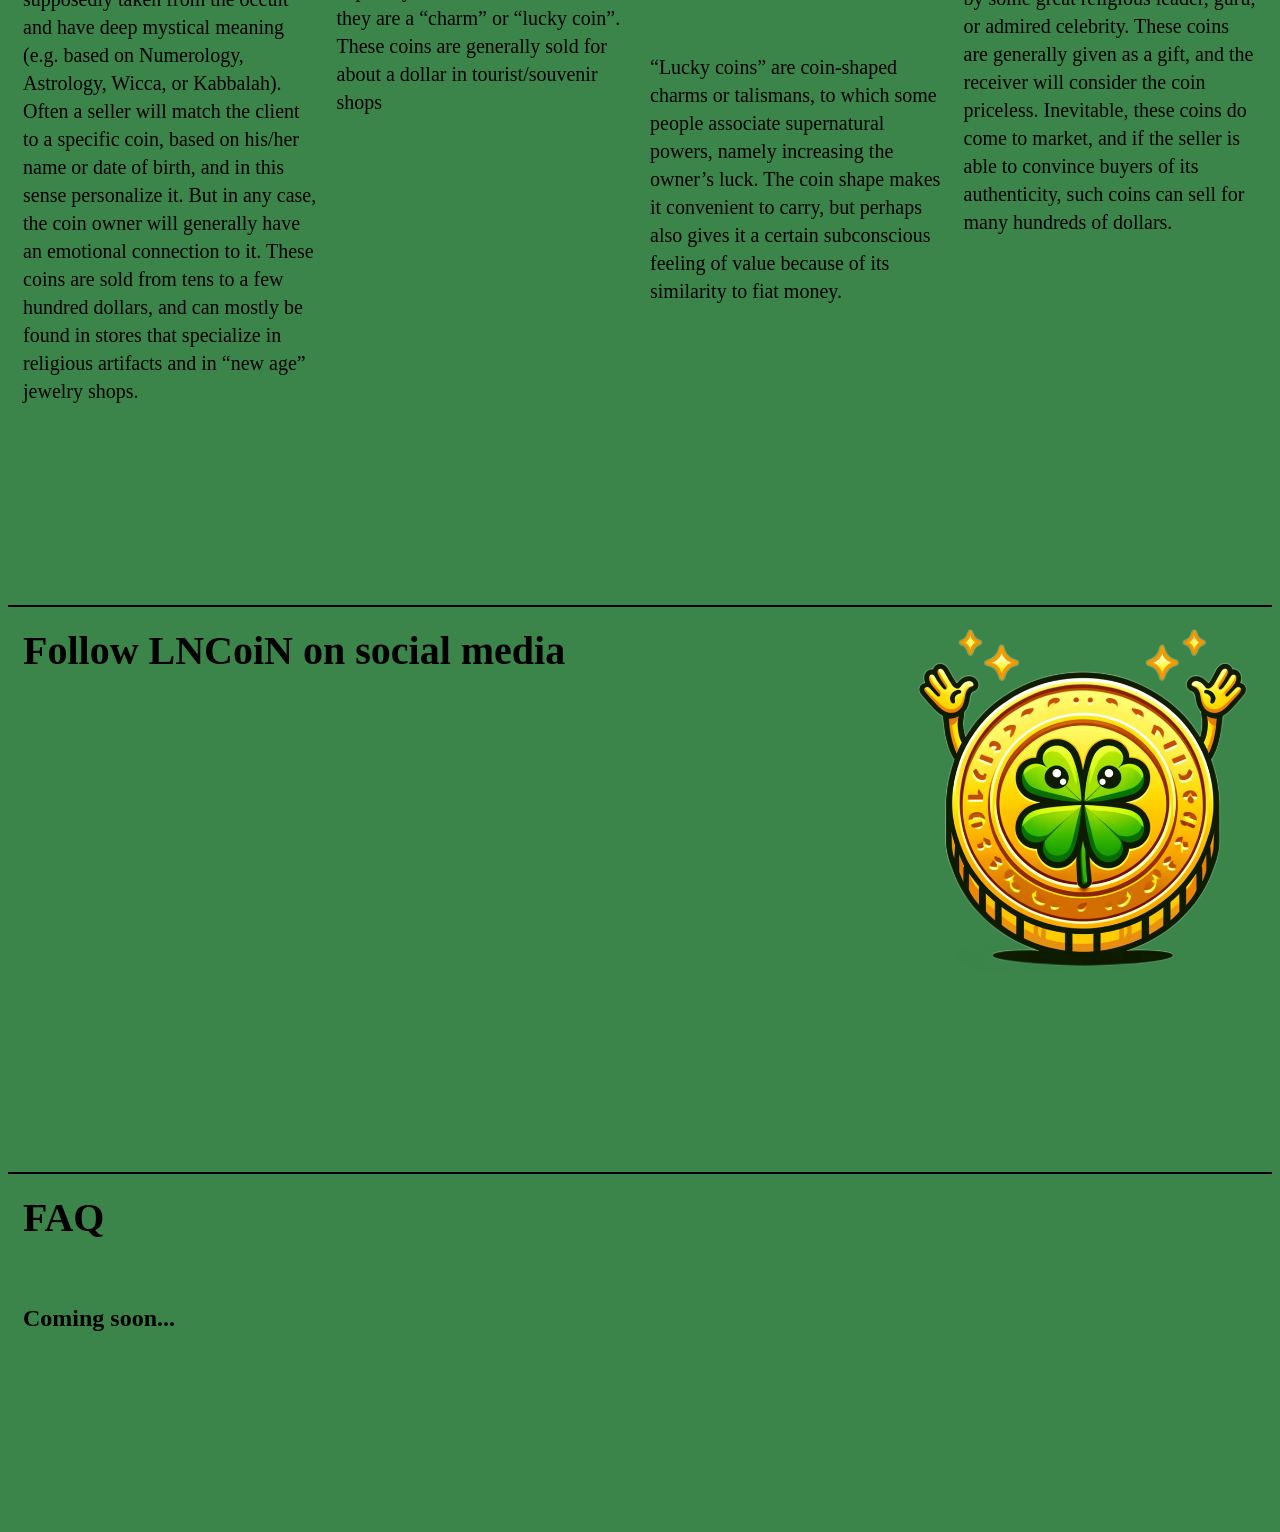
==== commit 19da7e1a: "made website adaptation" ====
--- a/index.html
+++ b/index.html
@@ -14,6 +14,17 @@
           <a href="/index.html" class="header__logo">
             <img src="/img/LNCoin__1_-removebg-preview_txt.png" alt="">
           </a>
+          <div class="mobile-btn">
+            <svg class="default" xmlns="http://www.w3.org/2000/svg" width="40" height="40" viewBox="0 0 40 40" fill="none">
+              <path d="M8.3335 8.33333H20.0002H31.6668" stroke="#F8F7FF" stroke-width="4" stroke-linecap="round"></path>
+              <path d="M8.3335 20H31.6668" stroke="#F8F7FF" stroke-width="4" stroke-linecap="round"></path>
+              <path d="M8.3335 31.6667H20.0002H31.6668" stroke="#F8F7FF" stroke-width="4" stroke-linecap="round"></path>
+            </svg>
+            <svg class="close" xmlns="http://www.w3.org/2000/svg" width="40" height="40" viewBox="0 0 40 40" fill="none">
+              <path d="M8.3335 8.33333L20.0002 20L31.6668 8.33333" stroke="#F8F7FF" stroke-width="4" stroke-linecap="round"></path>
+              <path d="M8.3335 31.6667L20.0002 20L31.6668 31.6667" stroke="#F8F7FF" stroke-width="4" stroke-linecap="round"></path>
+            </svg>
+          </div>
           <div class="header__links">
             <a href="/index.html" class="links__link">Home</a>
             <a href="#about" class="links__link">About</a>
--- a/main.css
+++ b/main.css
@@ -1,8 +1,6 @@
 body{
     overflow-x: hidden;
     background-color: rgb(59, 133, 75);
-    padding-left: 150px;
-    padding-right: 150px;
 }
 @media (min-width: 1536px) {
 
@@ -75,6 +73,22 @@
     /* стили */
 }
 
+@media screen and (max-width: 500px){
+
+    section.about .container{
+        flex-wrap: wrap;
+    }
+
+    section.base .container{
+        flex-wrap: wrap;
+    }
+
+    section.social .container{
+        flex-wrap: wrap;
+    }
+    
+}
+
 * {
     box-sizing: border-box;
 }
@@ -266,7 +280,7 @@
 .container {
     margin: 0 auto;
     max-width: 1276px;
-    padding-left: 0 15px;
+    padding: 0 15px;
     width: 100%;
 }
 
@@ -528,12 +542,23 @@
     transition: opacity 0.5s ease, transform 0.5s ease;
     transform: translateX(-100%); /* start offscreen by default */
     opacity: 0;
+
+    @media screen and (max-width: 500px) {
+        margin-top: 50px;
+        height: 220px;
+        width: 100%;
+    }
+   
 }
 
 
 #image1.show, #image2.show {
     transform: translateX(50%);
     opacity: 1;
+
+    @media screen and (max-width: 500px) {
+        transform: translateX(0);
+    }
 }
 
 #image1.hidden, #image2.hidden {
@@ -619,6 +644,12 @@
     .blockchain, .token-allocation {
         width: 100%;
     }
+
+    .token-allocation{
+        margin-left: 0;
+        margin-top: 50px;
+    }
+    
 }
 
 
@@ -698,6 +729,11 @@
     align-items: flex-start;
     grid-template-columns: repeat(4, 1fr);
     grid-gap: 20px;
+
+    @media screen and (max-width: 500px) {
+        grid-template-columns: repeat(1, 1fr);
+        grid-gap: 40px;
+    }
 }
 
 section.why-choose .why-choose__grid .grid__block{
@@ -716,14 +752,26 @@
 
 section.why-choose .why-choose__grid .grid__block:nth-child(2){
     margin-top: 131px;
+
+    @media screen and (max-width: 500px) {
+        margin-top: 50px;
+    }
 }
 
 section.why-choose .why-choose__grid .grid__block:nth-child(3){
     margin-top: 320px;
+
+    @media screen and (max-width: 500px) {
+        margin-top: 50px;
+    }
 }
 
 section.why-choose .why-choose__grid .grid__block:nth-child(4){
     margin-top: 83px;
+
+    @media screen and (max-width: 500px) {
+        margin-top: 50px;
+    }
 }
 
 section.faq{
